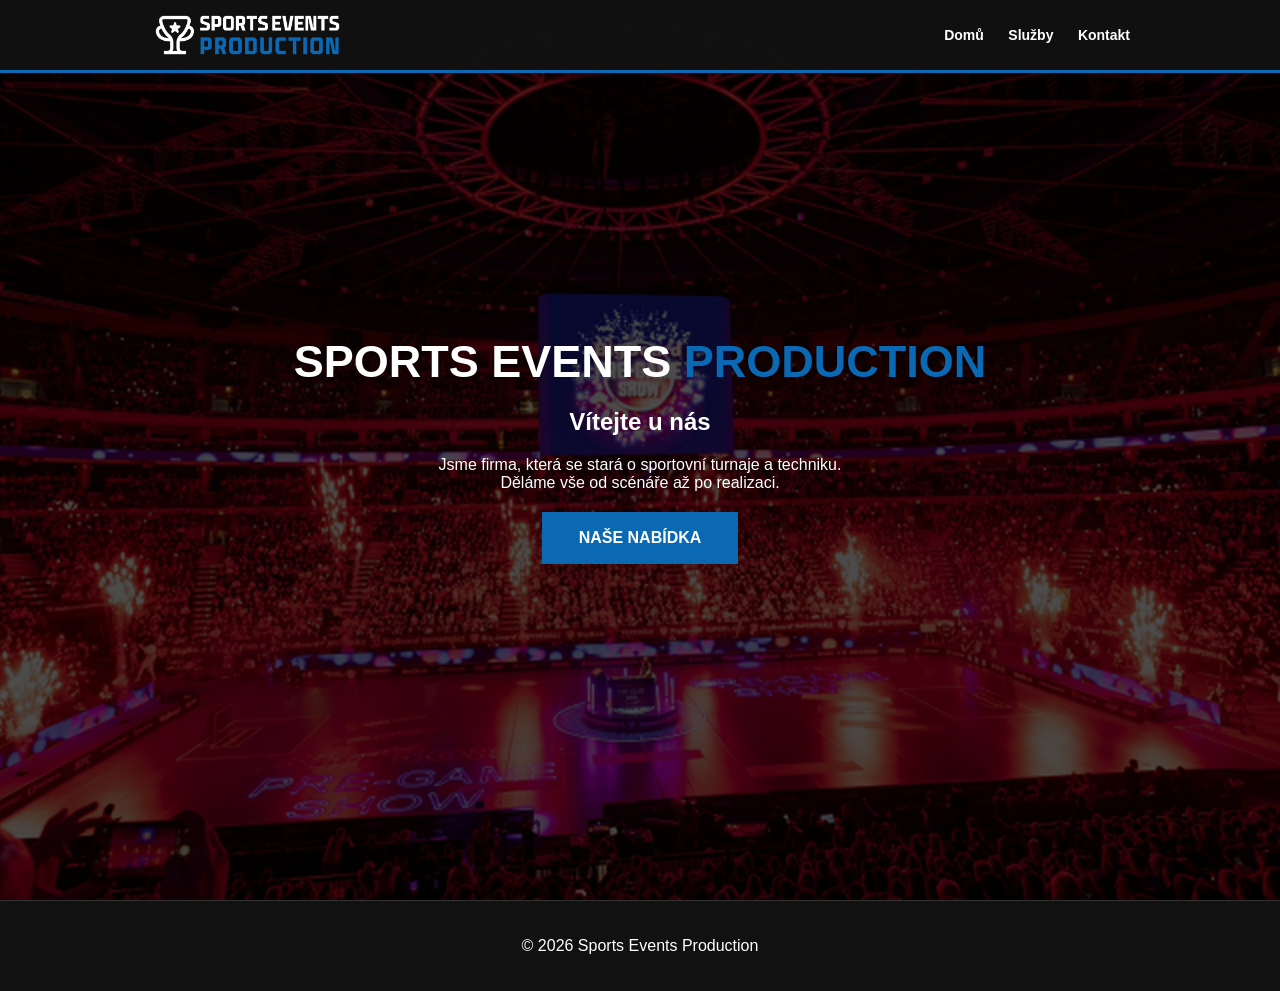
==== index.html @ 139275c9 "Add files via upload" ====
<!DOCTYPE html>
<html lang="cs">
<head>
    <meta charset="UTF-8">
    <meta name="viewport" content="width=device-width, initial-scale=1.0">
    <title>Sports Events Production - Úvod</title>
    <link rel="stylesheet" href="css/style.css">
</head>
<body>

    <div class="menu-pozadi">
        <div class="kontejner">
            <div class="logo"><img src="img/logo.png" alt="Logo" style="height: 50px; margin-top: 10px;"></div>
            <ul class="navigace">
                <li><a href="index.html">Domů</a></li>
                <li><a href="sluzby.html">Služby</a></li>
                <li><a href="kontakt.html">Kontakt</a></li>
            </ul>
        </div>
    </div>

    <div class="hlavni-banner">
        <div class="banner-text">
            <h1>SPORTS EVENTS <span class="modry-text">PRODUCTION</span></h1>
            
            <div class="popis-firmy">
                <h2>Vítejte u nás</h2>
                <p>Jsme firma, která se stará o sportovní turnaje a techniku.<br>
                Děláme vše od scénáře až po realizaci.</p>
            </div>

            <a href="sluzby.html" class="tlacitko">NAŠE NABÍDKA</a>
        </div>
    </div>

    <div class="paticka">
        <p>© 2026 Sports Events Production</p>
    </div>

</body>
</html>
---- css/style.css ----
/* --- ZÁKLAD --- */
body, html {
    margin: 0;
    padding: 0;
    height: 100%;
    background-color: #000;
    color: white;
    font-family: Arial, sans-serif;
}

.kontejner {
    width: 1000px;
    margin: 0 auto;
}

.modry-text {
    color: #0B68B2;
}

/* --- MENU --- */
.menu-pozadi {
    background-color: rgba(17, 17, 17, 0.95);
    height: 70px;
    border-bottom: 3px solid #0B68B2;
    position: fixed;
    width: 100%;
    z-index: 100;
}

.logo {
    float: left;
    line-height: 70px;
    font-size: 22px;
    font-weight: bold;
    margin-left: 10px;
}

.navigace {
    float: right;
    list-style: none;
    margin: 0;
    padding: 0;
    margin-right: 10px;
}

.navigace li {
    display: inline-block;
    line-height: 70px;
    margin-left: 20px;
}

.navigace a {
    color: white;
    text-decoration: none;
    font-weight: bold;
    font-size: 14px;
}

/* --- BANNER (FULLSCREEN) --- */
.hlavni-banner {
    background: linear-gradient(rgba(0,0,0,0.7), rgba(0,0,0,0.7)), url('../img/main.jpg');
    background-size: cover;
    background-position: center;
    height: 100vh;
    display: flex;
    align-items: center;
    justify-content: center;
    text-align: center;
}

.banner-text h1 {
    font-size: 45px;
    margin: 0;
}

.popis-firmy {
    margin: 20px 0;
}

.tlacitko {
    background-color: #0B68B2;
    color: white;
    padding: 15px 35px;
    text-decoration: none;
    display: inline-block;
    font-weight: bold;
    border: 2px solid #0B68B2;
}

/* --- OBSAH OSTATNÍCH STRÁNEK --- */
.hlavni-obsah {
    min-height: 75vh;
}

.odsazeni-shora {
    padding-top: 110px;
}

.nadpis-stranky {
    text-align: center;
    margin-bottom: 40px;
}

/* GRID SLUŽBY */
.sluzba-vlevo {
    width: 480px;
    float: left;
}

.sluzba-vpravo {
    width: 480px;
    float: right;
}

.karta {
    background-color: #1a1a1a;
    border: 2px solid #0B68B2;
    padding: 15px;
    text-align: center;
}

.karta img {
    width: 100%;
    height: 250px;
    object-fit: cover;
}

/* KONTAKT */
.kontakt-info {
    text-align: center;
    margin-bottom: 30px;
}

.mapa-box {
    border: 2px solid #0B68B2;
}

/* --- PATIČKA --- */
.paticka {
    clear: both;
    background-color: #111;
    text-align: center;
    padding: 20px;
    border-top: 1px solid #333;
}

.cistic {
    clear: both;
}

/* --- RESPONZIVITA (MOBILNÍ VERZE) --- */
@media screen and (max-width: 1050px) {
    .kontejner {
        width: 95%;
    }
    
    .sluzba-vlevo, .sluzba-vpravo {
        width: 100%;
        float: none;
        margin-bottom: 20px;
    }
    
    .banner-text h1 {
        font-size: 30px;
    }
    
    .navigace li {
        margin-left: 10px;
    }
}
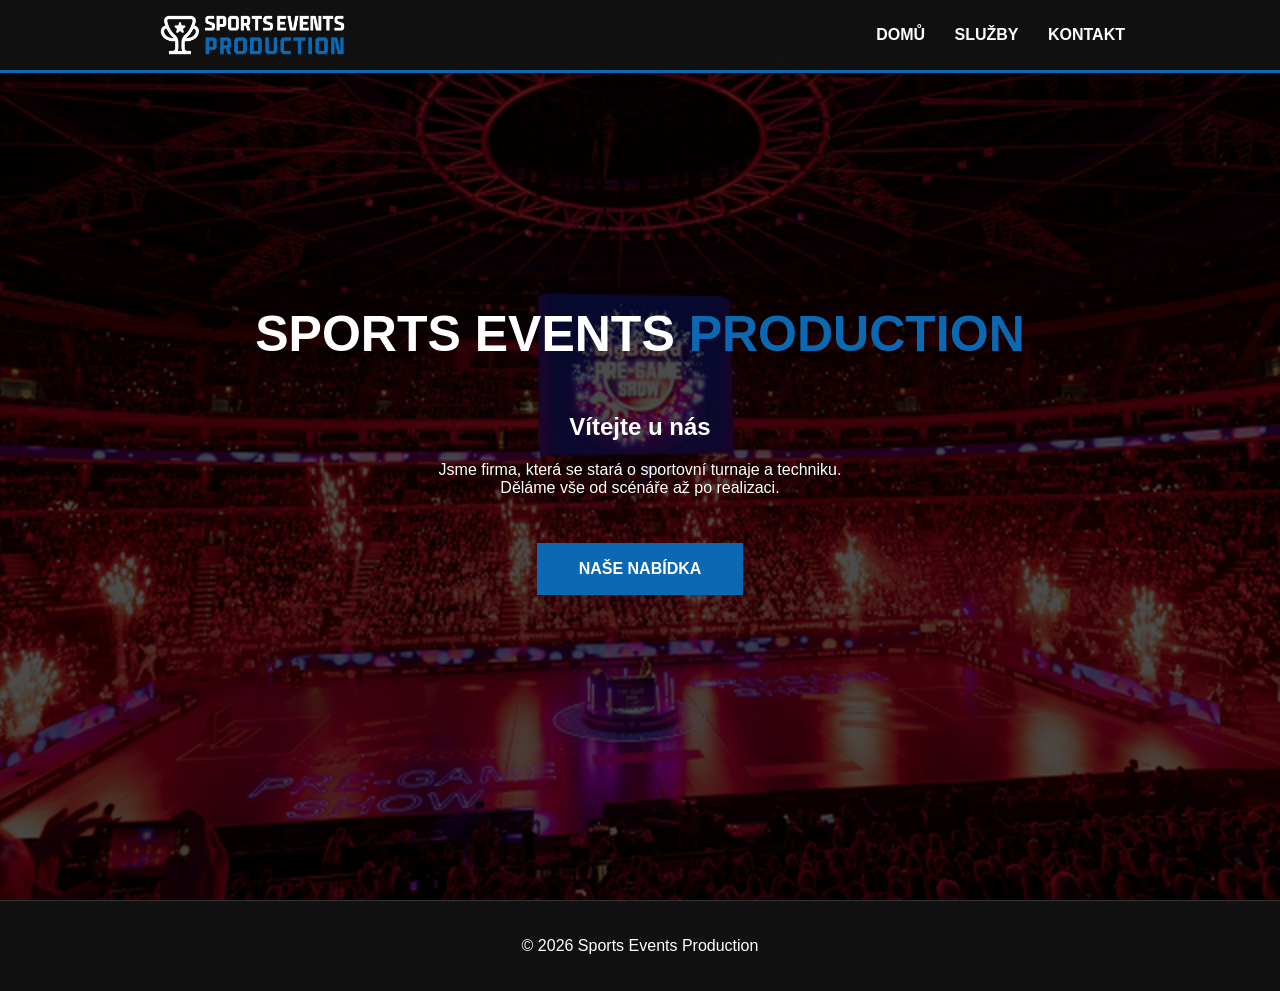
==== commit 70451f18: "V2" ====
--- a/css/style.css
+++ b/css/style.css
@@ -1,13 +1,14 @@
-/* --- ZÁKLAD --- */
+/* --- ZÁKLADNÍ NASTAVENÍ --- */
 body, html {
     margin: 0;
     padding: 0;
     height: 100%;
-    background-color: #000;
-    color: white;
+    background-color: #000000;
+    color: #ffffff;
     font-family: Arial, sans-serif;
 }
 
+/* Kontejner */
 .kontejner {
     width: 1000px;
     margin: 0 auto;
@@ -22,7 +23,7 @@
     background-color: rgba(17, 17, 17, 0.95);
     height: 70px;
     border-bottom: 3px solid #0B68B2;
-    position: fixed;
+    position: fixed; /* Menu drží nahoře na PC */
     width: 100%;
     z-index: 100;
 }
@@ -32,7 +33,7 @@
     line-height: 70px;
     font-size: 22px;
     font-weight: bold;
-    margin-left: 10px;
+    margin-left: 15px;
 }
 
 .navigace {
@@ -40,23 +41,27 @@
     list-style: none;
     margin: 0;
     padding: 0;
-    margin-right: 10px;
+    margin-right: 15px;
 }
 
 .navigace li {
     display: inline-block;
     line-height: 70px;
-    margin-left: 20px;
+    margin-left: 25px;
 }
 
 .navigace a {
     color: white;
     text-decoration: none;
     font-weight: bold;
-    font-size: 14px;
+    text-transform: uppercase;
 }
 
-/* --- BANNER (FULLSCREEN) --- */
+.navigace a:hover {
+    color: #0B68B2;
+}
+
+/* --- HLAVNÍ BANNER (INDEX.HTML) --- */
 .hlavni-banner {
     background: linear-gradient(rgba(0,0,0,0.7), rgba(0,0,0,0.7)), url('../img/main.jpg');
     background-size: cover;
@@ -69,31 +74,32 @@
 }
 
 .banner-text h1 {
-    font-size: 45px;
+    font-size: 50px;
     margin: 0;
 }
 
 .popis-firmy {
     margin: 20px 0;
+    padding: 10px;
 }
 
 .tlacitko {
     background-color: #0B68B2;
     color: white;
-    padding: 15px 35px;
+    padding: 15px 40px;
     text-decoration: none;
     display: inline-block;
     font-weight: bold;
     border: 2px solid #0B68B2;
 }
 
-/* --- OBSAH OSTATNÍCH STRÁNEK --- */
+/* --- OSTATNÍ STRÁNKY --- */
 .hlavni-obsah {
-    min-height: 75vh;
+    min-height: 80vh;
 }
 
 .odsazeni-shora {
-    padding-top: 110px;
+    padding-top: 120px;
 }
 
 .nadpis-stranky {
@@ -101,7 +107,7 @@
     margin-bottom: 40px;
 }
 
-/* GRID SLUŽBY */
+/* SLOUPCE U SLUŽEB */
 .sluzba-vlevo {
     width: 480px;
     float: left;
@@ -125,16 +131,6 @@
     object-fit: cover;
 }
 
-/* KONTAKT */
-.kontakt-info {
-    text-align: center;
-    margin-bottom: 30px;
-}
-
-.mapa-box {
-    border: 2px solid #0B68B2;
-}
-
 /* --- PATIČKA --- */
 .paticka {
     clear: both;
@@ -148,23 +144,49 @@
     clear: both;
 }
 
-/* --- RESPONZIVITA (MOBILNÍ VERZE) --- */
 @media screen and (max-width: 1050px) {
+    
     .kontejner {
         width: 95%;
     }
-    
+
+    .menu-pozadi {
+        height: auto;
+        position: relative;
+        padding-bottom: 15px;
+    }
+
+    .logo {
+        float: none;
+        text-align: center;
+        margin-top: 15px;
+        line-height: normal;
+        display: block;
+    }
+
+    .navigace {
+        float: none;
+        text-align: center;
+        margin-top: 15px;
+        display: block;
+    }
+
+    .navigace li {
+        margin: 5px 10px;
+        line-height: normal;
+    }
+
+    .odsazeni-shora {
+        padding-top: 40px;
+    }
+
+    .banner-text h1 {
+        font-size: 30px;
+    }
+
     .sluzba-vlevo, .sluzba-vpravo {
         width: 100%;
         float: none;
-        margin-bottom: 20px;
-    }
-    
-    .banner-text h1 {
-        font-size: 30px;
-    }
-    
-    .navigace li {
-        margin-left: 10px;
+        margin-bottom: 25px;
     }
 }
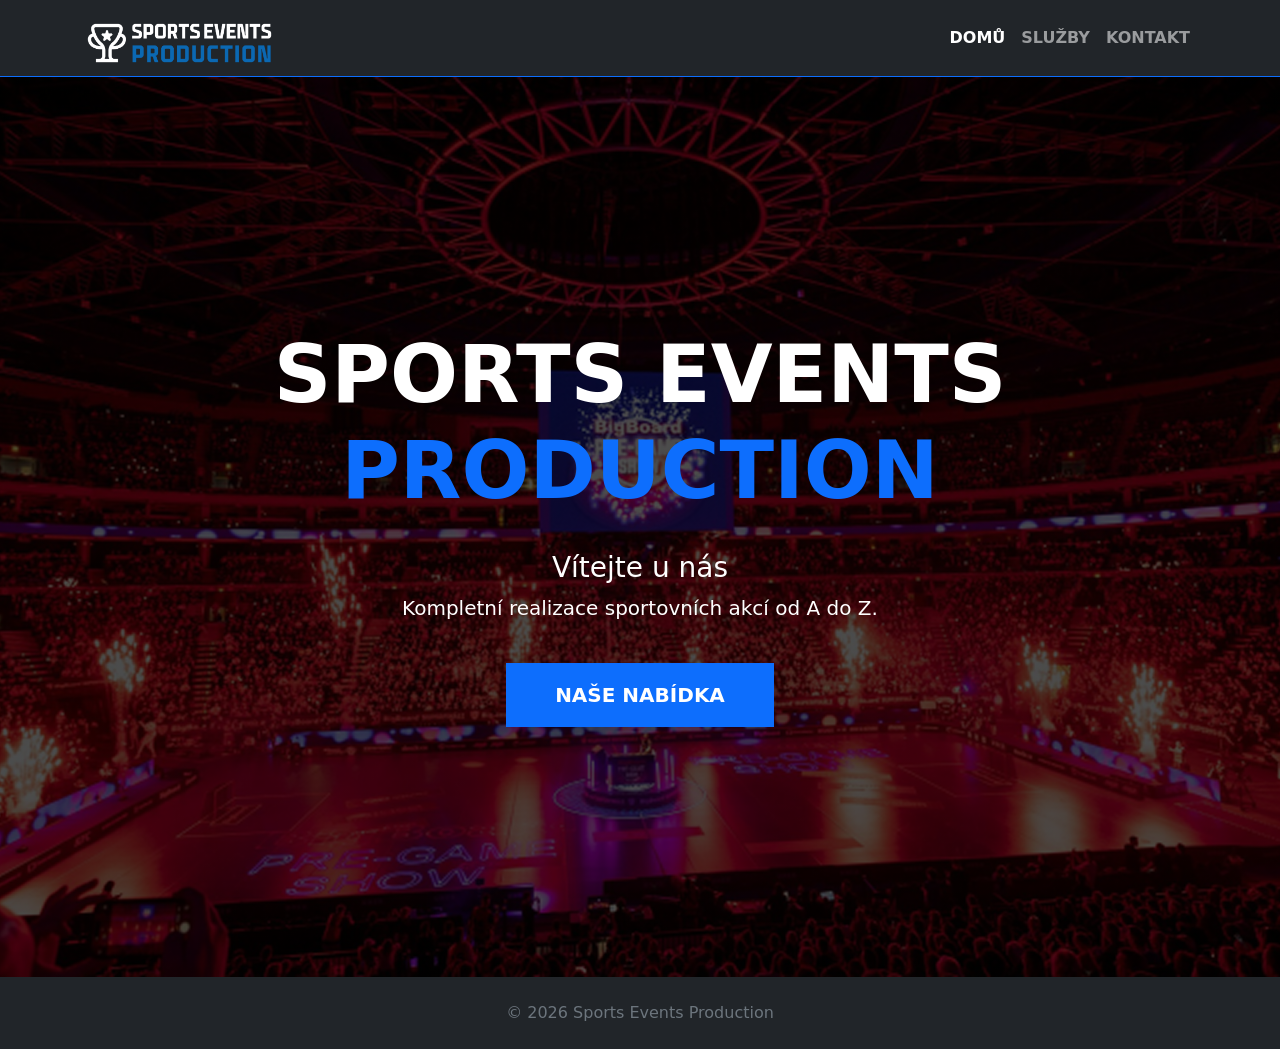
==== commit d32fd507: "V4" ====
--- a/index.html
+++ b/index.html
@@ -3,39 +3,43 @@
 <head>
     <meta charset="UTF-8">
     <meta name="viewport" content="width=device-width, initial-scale=1.0">
-    <title>Sports Events Production - Úvod</title>
+    <title>Sports Events Production</title>
+    <link href="https://cdn.jsdelivr.net/npm/bootstrap@5.3.2/dist/css/bootstrap.min.css" rel="stylesheet">
     <link rel="stylesheet" href="css/style.css">
 </head>
-<body>
+<body class="bg-black text-white">
 
-    <div class="menu-pozadi">
-        <div class="kontejner">
+    <nav class="navbar navbar-expand-lg navbar-dark bg-dark sticky-top border-bottom border-primary">
+        <div class="container">
             <div class="logo"><img src="img/logo.png" alt="Logo" style="height: 50px; margin-top: 10px;"></div>
-            <ul class="navigace">
-                <li><a href="index.html">Domů</a></li>
-                <li><a href="sluzby.html">Služby</a></li>
-                <li><a href="kontakt.html">Kontakt</a></li>
-            </ul>
+            <button class="navbar-toggler" type="button" data-bs-toggle="collapse" data-bs-target="#menu">
+                <span class="navbar-toggler-icon"></span>
+            </button>
+            <div class="collapse navbar-collapse" id="menu">
+                <ul class="navbar-nav ms-auto text-uppercase fw-bold">
+                    <li class="nav-item"><a class="nav-link active" href="index.html">Domů</a></li>
+                    <li class="nav-item"><a class="nav-link" href="sluzby.html">Služby</a></li>
+                    <li class="nav-item"><a class="nav-link" href="kontakt.html">Kontakt</a></li>
+                </ul>
+            </div>
         </div>
-    </div>
+    </nav>
 
-    <div class="hlavni-banner">
-        <div class="banner-text">
-            <h1>SPORTS EVENTS <span class="modry-text">PRODUCTION</span></h1>
-            
-            <div class="popis-firmy">
-                <h2>Vítejte u nás</h2>
-                <p>Jsme firma, která se stará o sportovní turnaje a techniku.<br>
-                Děláme vše od scénáře až po realizaci.</p>
+    <header class="hero-banner d-flex align-items-center justify-content-center text-center">
+        <div class="container">
+            <h1 class="display-1 fw-bold">SPORTS EVENTS <span class="text-primary">PRODUCTION</span></h1>
+            <div class="py-4">
+                <h2 class="h3">Vítejte u nás</h2>
+                <p class="lead">Kompletní realizace sportovních akcí od A do Z.</p>
             </div>
+            <a href="sluzby.html" class="btn btn-primary btn-lg px-5 py-3 rounded-0 fw-bold">NAŠE NABÍDKA</a>
+        </div>
+    </header>
 
-            <a href="sluzby.html" class="tlacitko">NAŠE NABÍDKA</a>
-        </div>
-    </div>
+    <footer class="bg-dark text-center py-4 mt-auto">
+        <p class="m-0 text-secondary">© 2026 Sports Events Production</p>
+    </footer>
 
-    <div class="paticka">
-        <p>© 2026 Sports Events Production</p>
-    </div>
-
+    <script src="https://cdn.jsdelivr.net/npm/bootstrap@5.3.2/dist/js/bootstrap.bundle.min.js"></script>
 </body>
 </html>
